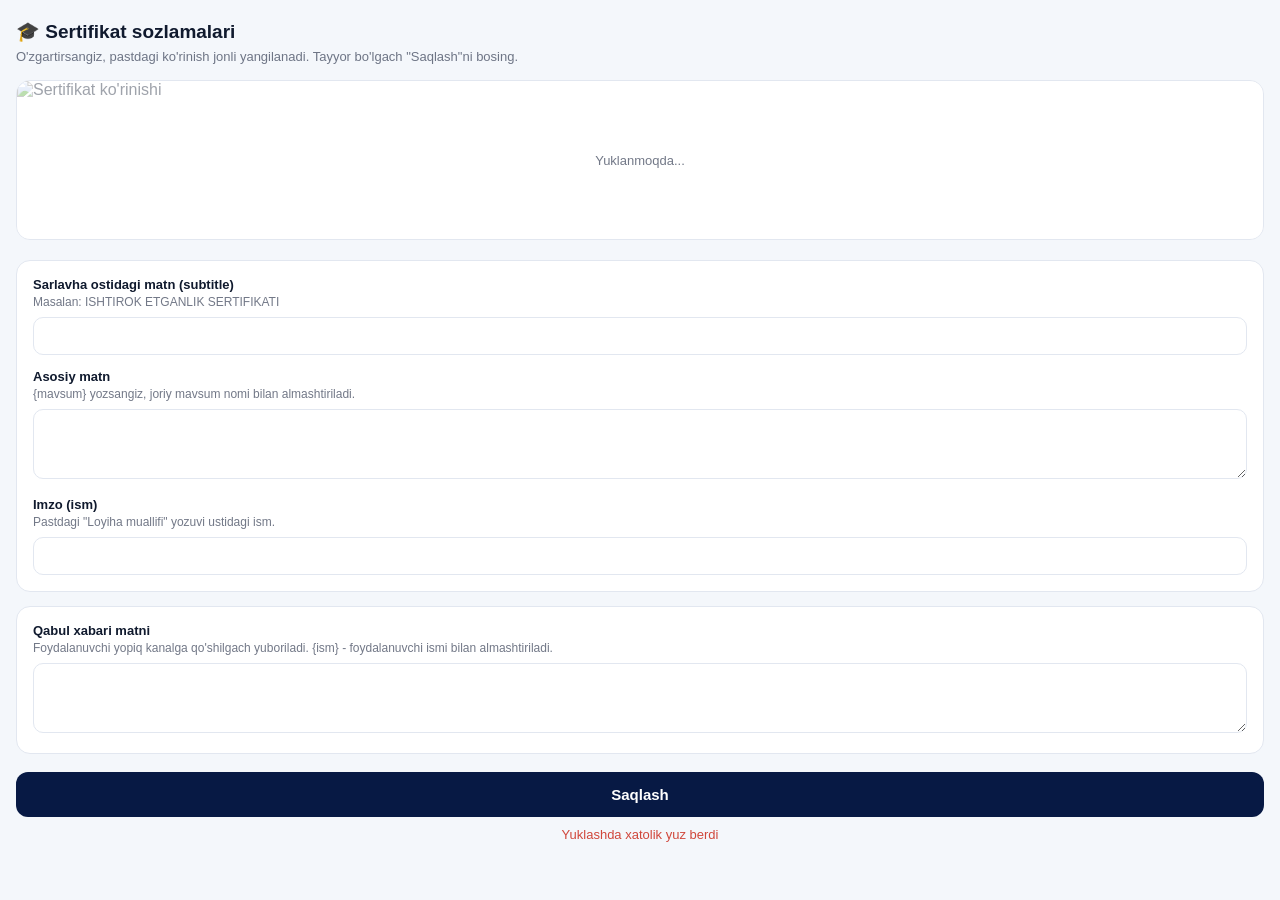
==== webapp/static/admin.html @ 5b77176d "Sertifikat tizimini qo'shish: avtomatlashtirilgan ariza oqimi, admin berish va web sozlamalar paneli" ====
<!DOCTYPE html>
<html lang="uz">
<head>
<meta charset="UTF-8" />
<meta name="viewport" content="width=device-width, initial-scale=1.0, maximum-scale=1.0, user-scalable=no" />
<title>Sertifikat sozlamalari</title>
<script src="https://telegram.org/js/telegram-web-app.js"></script>
<style>
  :root {
    --bg: #f4f7fb;
    --card-bg: #ffffff;
    --text: #101a2e;
    --hint: rgba(20,30,55,0.6);
    --navy: #071944;
    --accent: #2a78c8;
    --border: #e2e7f0;
  }
  @media (prefers-color-scheme: dark) {
    :root {
      --bg: #0c1220;
      --card-bg: #151c30;
      --text: #f2f6ff;
      --hint: rgba(220,230,250,0.65);
      --border: #26304a;
    }
  }
  * { box-sizing: border-box; -webkit-tap-highlight-color: transparent; }
  html, body {
    margin: 0; padding: 0; background: var(--bg); color: var(--text);
    font-family: -apple-system, BlinkMacSystemFont, "SF Pro Text", "Segoe UI", Roboto, sans-serif;
  }
  body { padding: 16px 16px 40px; }
  h1 { font-size: 19px; margin: 4px 0 16px; }
  .hint { color: var(--hint); font-size: 13px; margin: -10px 0 16px; }

  .preview-wrap {
    width: 100%; border-radius: 14px; overflow: hidden; border: 1px solid var(--border);
    background: #fff; margin-bottom: 20px; position: relative; min-height: 160px;
  }
  .preview-wrap img { width: 100%; display: block; }
  .preview-loading {
    position: absolute; inset: 0; display: flex; align-items: center; justify-content: center;
    font-size: 13px; color: var(--hint); background: rgba(255,255,255,0.6);
  }
  @media (prefers-color-scheme: dark) {
    .preview-loading { background: rgba(10,15,25,0.5); }
  }

  .card {
    background: var(--card-bg); border: 1px solid var(--border); border-radius: 14px;
    padding: 16px; margin-bottom: 14px;
  }
  label { display: block; font-size: 13px; font-weight: 600; margin-bottom: 6px; }
  .field-hint { font-size: 12px; color: var(--hint); margin: -3px 0 8px; }
  input[type=text], textarea {
    width: 100%; border: 1px solid var(--border); border-radius: 10px; padding: 10px 12px;
    font-size: 14px; background: transparent; color: var(--text); font-family: inherit;
    resize: vertical;
  }
  textarea { min-height: 70px; }
  input:focus, textarea:focus { outline: none; border-color: var(--accent); }

  .row { margin-bottom: 14px; }
  .row:last-child { margin-bottom: 0; }

  button.save {
    width: 100%; padding: 14px; border: none; border-radius: 12px; background: var(--navy);
    color: #fff; font-size: 15px; font-weight: 600; margin-top: 4px; cursor: pointer;
  }
  button.save:active { opacity: 0.85; }
  button.save:disabled { opacity: 0.5; }

  .status { text-align: center; font-size: 13px; margin-top: 10px; min-height: 18px; }
  .status.ok { color: #1a9e5c; }
  .status.err { color: #d0473b; }

  .blocked { text-align: center; padding: 60px 20px; color: var(--hint); }
</style>
</head>
<body>

<div id="app">
  <h1>🎓 Sertifikat sozlamalari</h1>
  <p class="hint">O'zgartirsangiz, pastdagi ko'rinish jonli yangilanadi. Tayyor bo'lgach "Saqlash"ni bosing.</p>

  <div class="preview-wrap">
    <img id="preview-img" alt="Sertifikat ko'rinishi" />
    <div class="preview-loading" id="preview-loading">Yuklanmoqda...</div>
  </div>

  <div class="card">
    <div class="row">
      <label>Sarlavha ostidagi matn (subtitle)</label>
      <div class="field-hint">Masalan: ISHTIROK ETGANLIK SERTIFIKATI</div>
      <input type="text" id="f-subtitle" maxlength="255" />
    </div>
    <div class="row">
      <label>Asosiy matn</label>
      <div class="field-hint">{mavsum} yozsangiz, joriy mavsum nomi bilan almashtiriladi.</div>
      <textarea id="f-body"></textarea>
    </div>
    <div class="row">
      <label>Imzo (ism)</label>
      <div class="field-hint">Pastdagi "Loyiha muallifi" yozuvi ustidagi ism.</div>
      <input type="text" id="f-signature" maxlength="255" />
    </div>
  </div>

  <div class="card">
    <div class="row">
      <label>Qabul xabari matni</label>
      <div class="field-hint">
        Foydalanuvchi yopiq kanalga qo'shilgach yuboriladi. {ism} - foydalanuvchi ismi bilan almashtiriladi.
      </div>
      <textarea id="f-acceptance"></textarea>
    </div>
  </div>

  <button class="save" id="btn-save">Saqlash</button>
  <div class="status" id="status"></div>
</div>

<script>
const tg = window.Telegram?.WebApp;
tg?.ready();
tg?.expand();
const initData = tg?.initData || "";

const els = {
  subtitle: document.getElementById('f-subtitle'),
  body: document.getElementById('f-body'),
  signature: document.getElementById('f-signature'),
  acceptance: document.getElementById('f-acceptance'),
  previewImg: document.getElementById('preview-img'),
  previewLoading: document.getElementById('preview-loading'),
  saveBtn: document.getElementById('btn-save'),
  status: document.getElementById('status'),
};

let defaults = {};
let debounceTimer = null;

function setStatus(text, cls) {
  els.status.textContent = text;
  els.status.className = 'status' + (cls ? ' ' + cls : '');
}

function updatePreview() {
  els.previewLoading.style.display = 'flex';
  const params = new URLSearchParams({
    init_data: initData,
    subtitle: els.subtitle.value,
    body_text: els.body.value,
    signature_name: els.signature.value,
  });
  const img = new Image();
  img.onload = () => {
    els.previewImg.src = img.src;
    els.previewLoading.style.display = 'none';
  };
  img.onerror = () => { els.previewLoading.style.display = 'none'; };
  img.src = '/api/admin/certificate/preview?' + params.toString();
}

function scheduleUpdatePreview() {
  clearTimeout(debounceTimer);
  debounceTimer = setTimeout(updatePreview, 400);
}

async function load() {
  try {
    const res = await fetch('/api/admin/certificate', {
      headers: { 'X-Telegram-Init-Data': initData },
    });
    if (res.status === 401 || res.status === 403) {
      document.getElementById('app').innerHTML =
        '<div class="blocked">⛔ Ushbu sahifa faqat adminlar uchun.</div>';
      return;
    }
    const data = await res.json();
    defaults = data.defaults || {};
    els.subtitle.value = data.certificate_subtitle || '';
    els.body.value = data.certificate_body_text || '';
    els.signature.value = data.certificate_signature_name || '';
    els.acceptance.value = data.acceptance_text || '';
    els.subtitle.placeholder = defaults.certificate_subtitle || '';
    els.body.placeholder = defaults.certificate_body_text || '';
    els.signature.placeholder = defaults.certificate_signature_name || '';
    els.acceptance.placeholder = defaults.acceptance_text || '';
    updatePreview();
  } catch (e) {
    setStatus('Yuklashda xatolik yuz berdi', 'err');
  }
}

async function save() {
  els.saveBtn.disabled = true;
  setStatus('Saqlanmoqda...');
  try {
    const res = await fetch('/api/admin/certificate', {
      method: 'POST',
      headers: {
        'Content-Type': 'application/json',
        'X-Telegram-Init-Data': initData,
      },
      body: JSON.stringify({
        certificate_subtitle: els.subtitle.value,
        certificate_body_text: els.body.value,
        certificate_signature_name: els.signature.value,
        acceptance_text: els.acceptance.value,
      }),
    });
    if (!res.ok) throw new Error('save failed');
    setStatus('✅ Saqlandi', 'ok');
  } catch (e) {
    setStatus('❌ Saqlashda xatolik', 'err');
  } finally {
    els.saveBtn.disabled = false;
  }
}

[els.subtitle, els.body, els.signature].forEach((el) => {
  el.addEventListener('input', scheduleUpdatePreview);
});
els.saveBtn.addEventListener('click', save);

load();
</script>

</body>
</html>
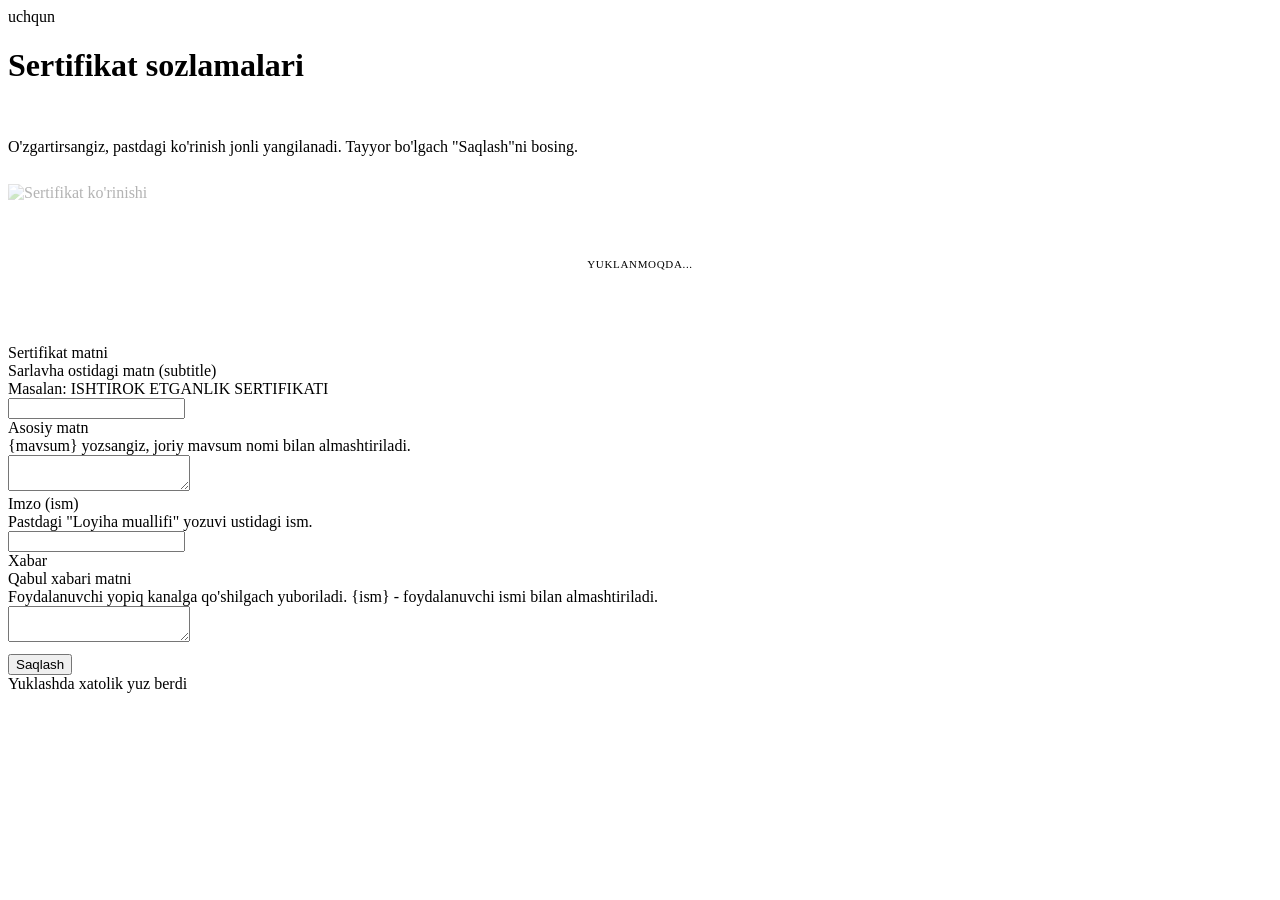
==== commit 68ddd9df: "Restyle all web pages in a monochrome editorial design system Adds webapp/static/theme.css, a shared" ====
--- a/webapp/static/admin.html
+++ b/webapp/static/admin.html
@@ -4,126 +4,87 @@
 <meta charset="UTF-8" />
 <meta name="viewport" content="width=device-width, initial-scale=1.0, maximum-scale=1.0, user-scalable=no" />
 <title>Sertifikat sozlamalari</title>
+<meta name="theme-color" content="#000000" />
+<link rel="preconnect" href="https://fonts.googleapis.com" />
+<link rel="preconnect" href="https://fonts.gstatic.com" crossorigin />
+<link rel="stylesheet" href="https://fonts.googleapis.com/css2?family=Inter:wght@300;400;600&display=swap" />
+<link rel="stylesheet" href="/static/theme.css?v=1" />
 <script src="https://telegram.org/js/telegram-web-app.js"></script>
 <style>
-  :root {
-    --bg: #f4f7fb;
-    --card-bg: #ffffff;
-    --text: #101a2e;
-    --hint: rgba(20,30,55,0.6);
-    --navy: #071944;
-    --accent: #2a78c8;
-    --border: #e2e7f0;
-  }
-  @media (prefers-color-scheme: dark) {
-    :root {
-      --bg: #0c1220;
-      --card-bg: #151c30;
-      --text: #f2f6ff;
-      --hint: rgba(220,230,250,0.65);
-      --border: #26304a;
-    }
-  }
-  * { box-sizing: border-box; -webkit-tap-highlight-color: transparent; }
-  html, body {
-    margin: 0; padding: 0; background: var(--bg); color: var(--text);
-    font-family: -apple-system, BlinkMacSystemFont, "SF Pro Text", "Segoe UI", Roboto, sans-serif;
-  }
-  body { padding: 16px 16px 40px; }
-  h1 { font-size: 19px; margin: 4px 0 16px; }
-  .hint { color: var(--hint); font-size: 13px; margin: -10px 0 16px; }
+  main.wrap { padding-top: 32px; padding-bottom: 48px; }
+  .intro { margin: 0 0 28px; }
 
   .preview-wrap {
-    width: 100%; border-radius: 14px; overflow: hidden; border: 1px solid var(--border);
-    background: #fff; margin-bottom: 20px; position: relative; min-height: 160px;
+    position: relative; width: 100%; min-height: 160px; margin-bottom: var(--section-gap);
+    border: 1px solid var(--line-soft); background: #fff; overflow: hidden;
   }
   .preview-wrap img { width: 100%; display: block; }
   .preview-loading {
     position: absolute; inset: 0; display: flex; align-items: center; justify-content: center;
-    font-size: 13px; color: var(--hint); background: rgba(255,255,255,0.6);
+    font-size: 11px; text-transform: uppercase; letter-spacing: 0.06em; color: var(--color-felt-gray);
+    background: rgba(255,255,255,0.7);
   }
-  @media (prefers-color-scheme: dark) {
-    .preview-loading { background: rgba(10,15,25,0.5); }
-  }
-
-  .card {
-    background: var(--card-bg); border: 1px solid var(--border); border-radius: 14px;
-    padding: 16px; margin-bottom: 14px;
-  }
-  label { display: block; font-size: 13px; font-weight: 600; margin-bottom: 6px; }
-  .field-hint { font-size: 12px; color: var(--hint); margin: -3px 0 8px; }
-  input[type=text], textarea {
-    width: 100%; border: 1px solid var(--border); border-radius: 10px; padding: 10px 12px;
-    font-size: 14px; background: transparent; color: var(--text); font-family: inherit;
-    resize: vertical;
-  }
-  textarea { min-height: 70px; }
-  input:focus, textarea:focus { outline: none; border-color: var(--accent); }
-
-  .row { margin-bottom: 14px; }
-  .row:last-child { margin-bottom: 0; }
-
-  button.save {
-    width: 100%; padding: 14px; border: none; border-radius: 12px; background: var(--navy);
-    color: #fff; font-size: 15px; font-weight: 600; margin-top: 4px; cursor: pointer;
-  }
-  button.save:active { opacity: 0.85; }
-  button.save:disabled { opacity: 0.5; }
-
-  .status { text-align: center; font-size: 13px; margin-top: 10px; min-height: 18px; }
-  .status.ok { color: #1a9e5c; }
-  .status.err { color: #d0473b; }
-
-  .blocked { text-align: center; padding: 60px 20px; color: var(--hint); }
+  #btn-save { margin-top: 8px; }
 </style>
 </head>
 <body>
 
-<div id="app">
-  <h1>🎓 Sertifikat sozlamalari</h1>
-  <p class="hint">O'zgartirsangiz, pastdagi ko'rinish jonli yangilanadi. Tayyor bo'lgach "Saqlash"ni bosing.</p>
+<header class="hero compact">
+  <div class="iri" aria-hidden="true"><i></i><i></i><i></i><i></i><i></i></div>
+  <nav class="hero-nav">
+    <span class="wordmark">uchqun</span>
+    <span class="eyebrow" style="color: rgba(255,255,255,0.82);">Admin</span>
+  </nav>
+  <h1 class="hero-title sm">Sertifikat sozlamalari</h1>
+</header>
+
+<main class="wrap" id="app">
+  <p class="lead intro">O'zgartirsangiz, pastdagi ko'rinish jonli yangilanadi. Tayyor bo'lgach "Saqlash"ni bosing.</p>
 
   <div class="preview-wrap">
     <img id="preview-img" alt="Sertifikat ko'rinishi" />
     <div class="preview-loading" id="preview-loading">Yuklanmoqda...</div>
   </div>
 
-  <div class="card">
-    <div class="row">
-      <label>Sarlavha ostidagi matn (subtitle)</label>
+  <section class="section">
+    <span class="eyebrow">Sertifikat matni</span>
+    <div class="field">
+      <label for="f-subtitle">Sarlavha ostidagi matn (subtitle)</label>
       <div class="field-hint">Masalan: ISHTIROK ETGANLIK SERTIFIKATI</div>
       <input type="text" id="f-subtitle" maxlength="255" />
     </div>
-    <div class="row">
-      <label>Asosiy matn</label>
+    <div class="field">
+      <label for="f-body">Asosiy matn</label>
       <div class="field-hint">{mavsum} yozsangiz, joriy mavsum nomi bilan almashtiriladi.</div>
       <textarea id="f-body"></textarea>
     </div>
-    <div class="row">
-      <label>Imzo (ism)</label>
+    <div class="field">
+      <label for="f-signature">Imzo (ism)</label>
       <div class="field-hint">Pastdagi "Loyiha muallifi" yozuvi ustidagi ism.</div>
       <input type="text" id="f-signature" maxlength="255" />
     </div>
-  </div>
+  </section>
 
-  <div class="card">
-    <div class="row">
-      <label>Qabul xabari matni</label>
+  <section class="section">
+    <span class="eyebrow">Xabar</span>
+    <div class="field">
+      <label for="f-acceptance">Qabul xabari matni</label>
       <div class="field-hint">
         Foydalanuvchi yopiq kanalga qo'shilgach yuboriladi. {ism} - foydalanuvchi ismi bilan almashtiriladi.
       </div>
       <textarea id="f-acceptance"></textarea>
     </div>
-  </div>
+  </section>
 
-  <button class="save" id="btn-save">Saqlash</button>
+  <button class="pill solid block" id="btn-save">Saqlash</button>
   <div class="status" id="status"></div>
-</div>
+</main>
 
 <script>
 const tg = window.Telegram?.WebApp;
 tg?.ready();
 tg?.expand();
+try { tg?.setHeaderColor("#000000"); } catch (e) {}
 const initData = tg?.initData || "";
 
 const els = {
@@ -174,7 +135,7 @@
     });
     if (res.status === 401 || res.status === 403) {
       document.getElementById('app').innerHTML =
-        '<div class="blocked">⛔ Ushbu sahifa faqat adminlar uchun.</div>';
+        '<div class="blocked">Ushbu sahifa faqat adminlar uchun.</div>';
       return;
     }
     const data = await res.json();
@@ -211,9 +172,9 @@
       }),
     });
     if (!res.ok) throw new Error('save failed');
-    setStatus('✅ Saqlandi', 'ok');
+    setStatus('Saqlandi', 'ok');
   } catch (e) {
-    setStatus('❌ Saqlashda xatolik', 'err');
+    setStatus('Saqlashda xatolik', 'err');
   } finally {
     els.saveBtn.disabled = false;
   }
